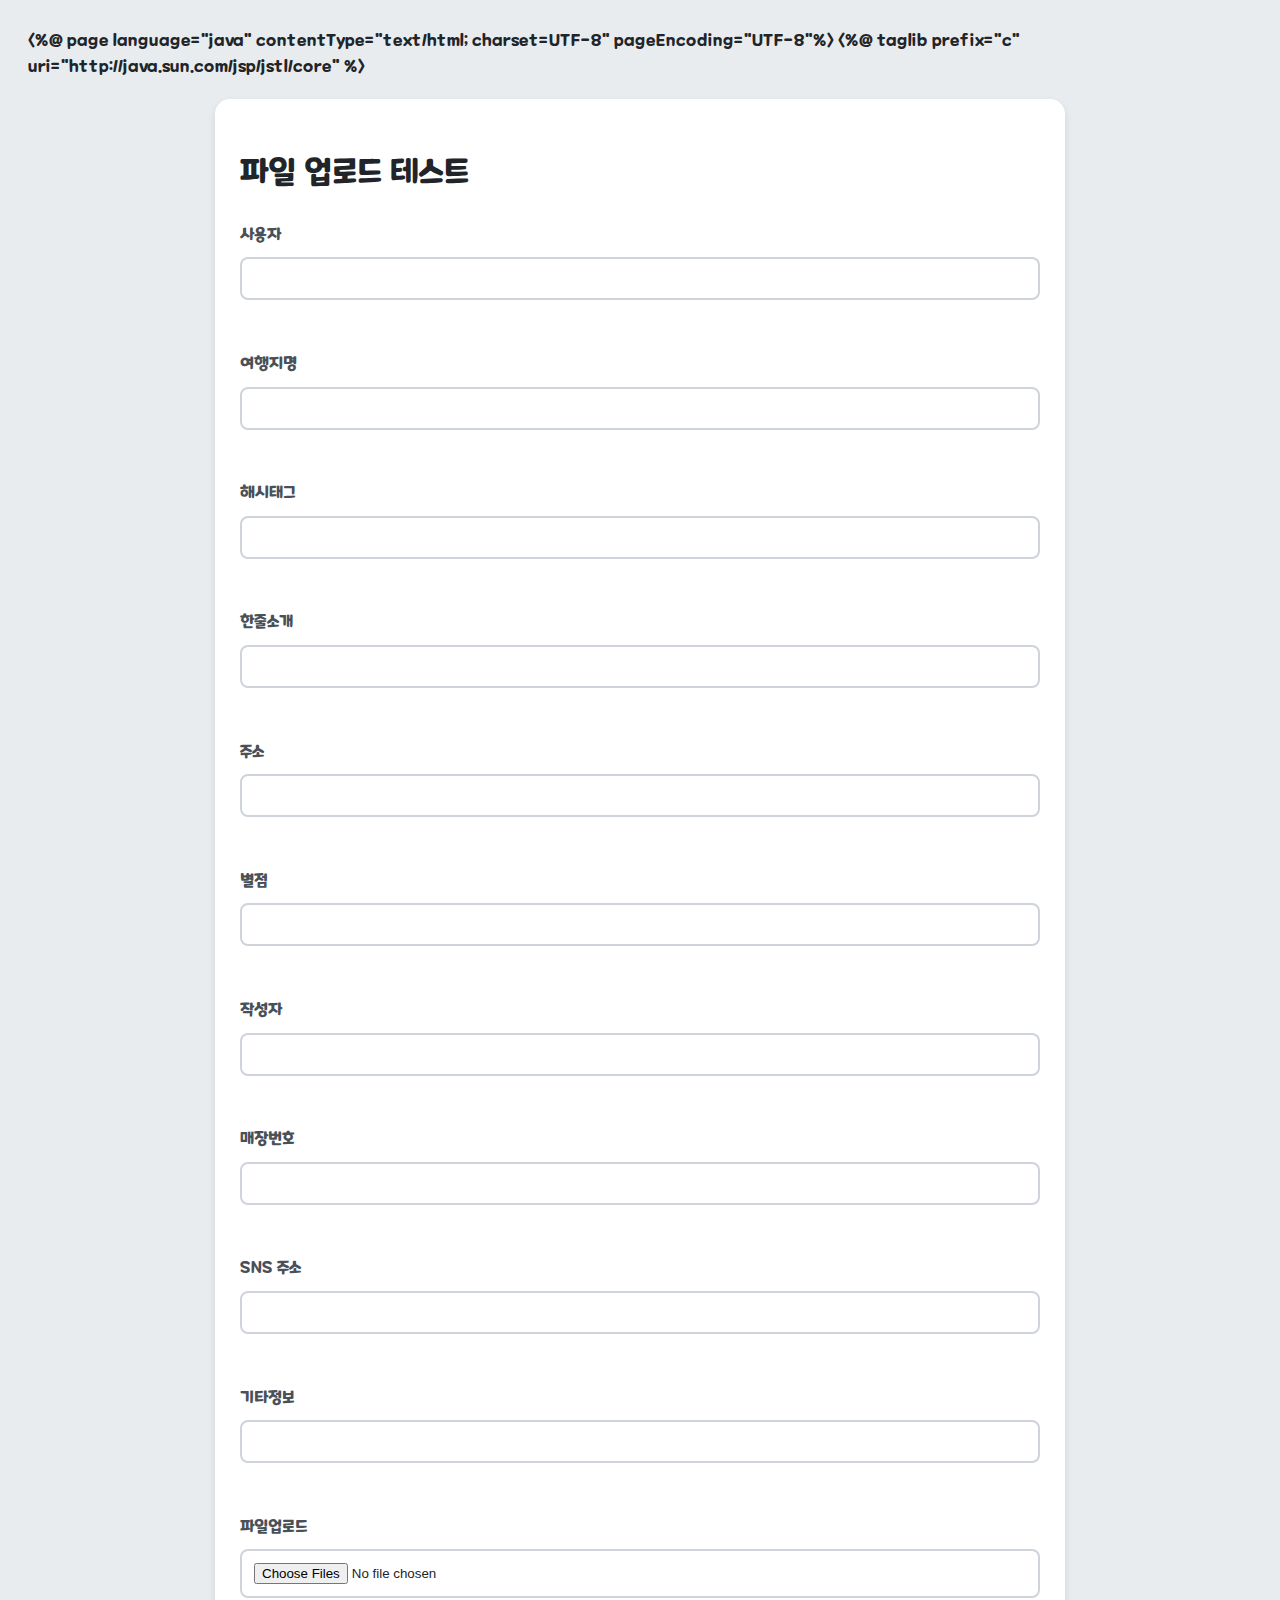
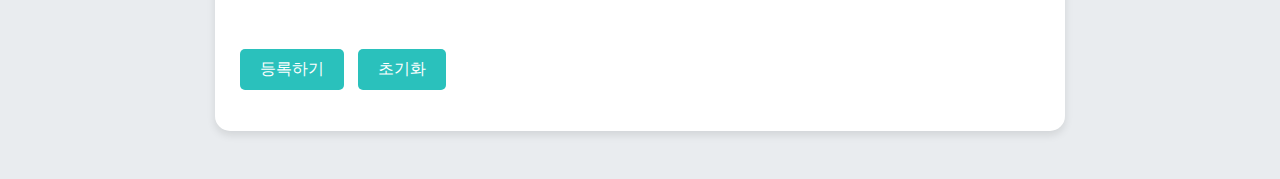
==== admin.html @ 03983894 "미디어쿼리 메인 ad 완료" ====
<%@ page language="java" contentType="text/html; charset=UTF-8"
    pageEncoding="UTF-8"%>
    <%@ taglib prefix="c" uri="http://java.sun.com/jsp/jstl/core" %>
<!DOCTYPE html>
<html>
<head>
    <meta charset="UTF-8" />
    <meta name="viewport" content="width=device-width, initial-scale=1.0" />
    <title>너 J발 P야?</title>
    <link rel="stylesheet" href="./styles/admin.css" />
    

    <style>
      @font-face {
        font-family: "MaplestoryBold";
        src: url("./font/Maplestory\ Bold.ttf") format("truetype");
      }

      body {
        font-family: "MaplestoryBold", sans-serif;
      }
    </style>
<title>Insert title here</title>
</head>
<body>

<div id="wrap">

    <h1>파일 업로드 테스트</h1>

    <form action="/addUserAndFile" method="post" enctype="multipart/form-data">
    <label for="username">사용자</label>
    <input type="text" id="username" name="username"><br><br>
        <label for="place_name">여행지명</label>
        <input type="text" id="place_name" name="place_name"><br><br>
        <label for="hashtag">해시태그</label>
        <input type="text" id="hashtag" name="hashtag"><br><br>
        <label for="description">한줄소개</label>
        <input type="text" id="description" name="description"><br><br>
        <label for="address">주소</label>
        <input type="text" id="address" name="address"><br><br>
        <label for="rating">별점</label>
        <input type="number" id="rating" name="rating" min="0" max="5" step="1"><br><br>
        <label for="author">작성자</label>
        <input type="text" id="author" name="author"><br><br>
        <label for="phone_number">매장번호</label>
        <input type="text" id="phone_number" name="phone_number"><br><br>
        <label for="sns_url">SNS 주소</label>
        <input type="text" id="sns_url" name="sns_url"><br><br>
        <label for="other_info">기타정보</label>
        <input type="text" id="other_info" name="other_info"><br><br>
        <label for="file">파일업로드</label>
        <input type="file" id="file" name="file" multiple><br><br>
        <button type="submit">등록하기</button>
        <button type="reset">초기화</button>
    </form>

</div>

</body>
</html>
---- styles/admin.css ----
body {
    font-family: 'MaplestoryBold', sans-serif;
    background-color: #e9ecef; 
    color: #212529; 
    padding: 20px;
    line-height: 1.6;
}

#wrap {
    max-width: 800px;
    margin: 20px auto;
    background: #fff;
    padding: 25px;
    border-radius: 15px; 
    box-shadow: 0 4px 8px rgba(0,0,0,0.1); 
}

form {
    margin-top: 25px;
}

label {
    display: block;
    margin-bottom: 10px;
    color: #495057; 
    font-size: 16px; 
}

input[type="text"],
input[type="number"],
input[type="file"] {
    width: 100%;
    padding: 12px; 
    margin-bottom: 25px; 
    border-radius: 8px; 
    border: 2px solid #ced4da;
    box-sizing: border-box;
    transition: border-color 0.25s; 
}

input[type="text"]:focus,
input[type="number"]:focus,
input[type="file"]:focus {
    border-color: #80bdff; 
    box-shadow: 0 0 0 0.2rem rgba(0,123,255,.25); 
}

button {
    display: inline-block;
    background-color: #2ac1bc;
    color: #ffffff;
    padding: 10px 20px;
    font-size: 16px;
    border: none;
    border-radius: 5px;
    cursor: pointer;
    transition: background-color 0.3s, transform 0.2s; 
}

button[type="reset"]{
    margin-left: 10px;
}

button:hover {
    background-color:#2ac1bc;
    opacity: 0.85;
    transform: scale(1.05); 
}

@media (max-width: 600px) {
    #wrap {
        width: 95%;
        padding: 20px;
    }
}
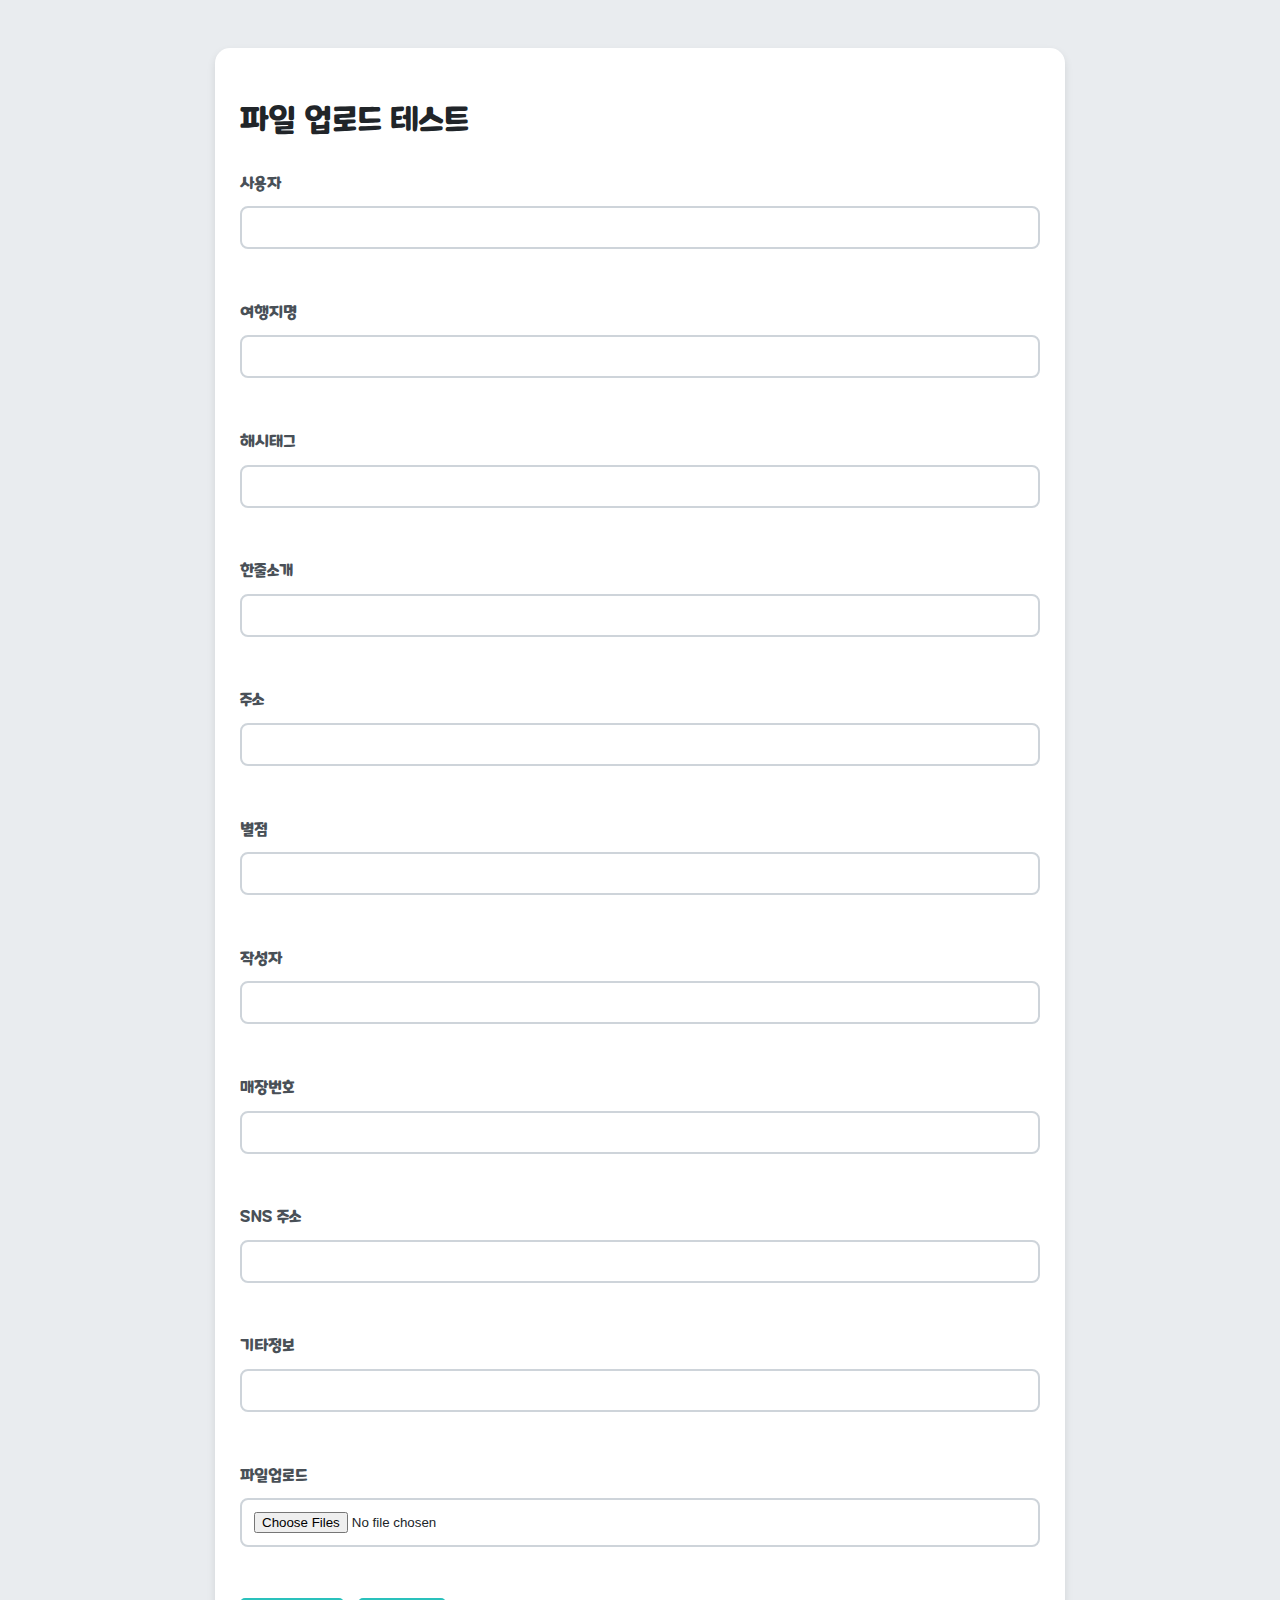
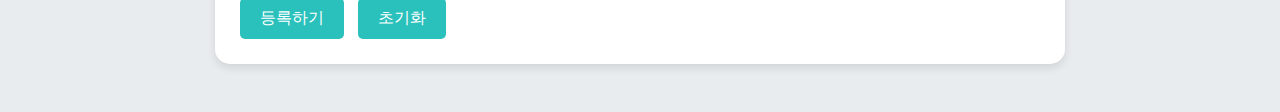
==== commit 6be8c39e: "테마 레이아웃 및 css, js 적용" ====
--- a/admin.html
+++ b/admin.html
@@ -1,6 +1,3 @@
-<%@ page language="java" contentType="text/html; charset=UTF-8"
-    pageEncoding="UTF-8"%>
-    <%@ taglib prefix="c" uri="http://java.sun.com/jsp/jstl/core" %>
 <!DOCTYPE html>
 <html>
 <head>
